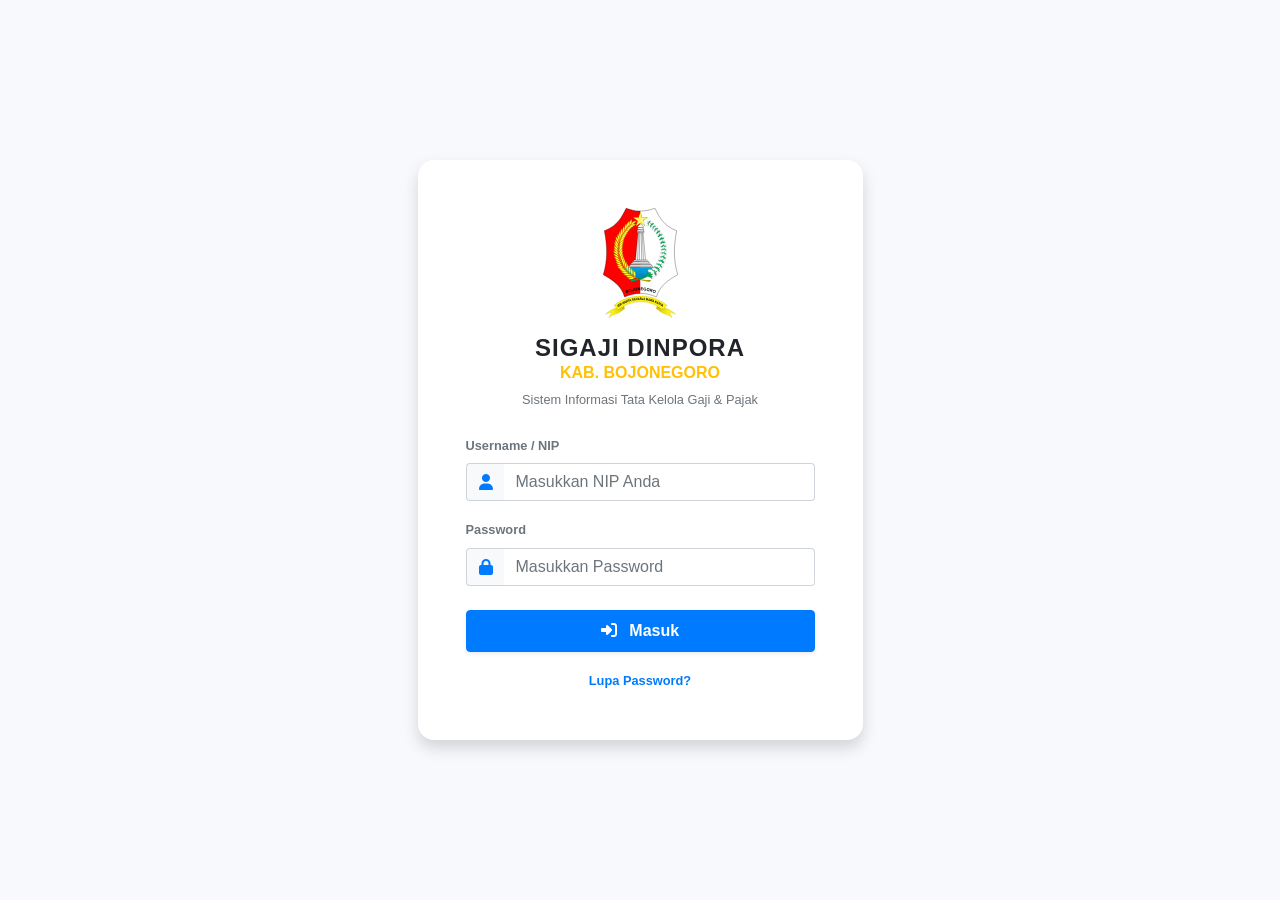
==== index.html @ 29901a2a "first commit" ====
<!DOCTYPE html>
<html lang="id">
<head>
    <meta charset="utf-8">
    <meta http-equiv="X-UA-Compatible" content="IE=edge">
    <meta name="viewport" content="width=device-width, initial-scale=1, shrink-to-fit=no">
    <title>SIGAJI - Dashboard</title>

    <link href="assets/sb-admin/vendor/fontawesome-free/css/all.min.css" rel="stylesheet" type="text/css">
    <link href="https://fonts.googleapis.com/css?family=Nunito:200,200i,300,300i,400,400i,600,600i,700,700i,800,800i,900,900i" rel="stylesheet">

    <link href="assets/sb-admin/css/sb-admin-2.min.css" rel="stylesheet">
    <link href="assets/css/custom.css" rel="stylesheet">
</head>

<body id="page-top">

    <div id="wrapper">

        <div id="sidebar-container"></div>

        <div id="content-wrapper" class="d-flex flex-column">

            <div id="content">

                <div id="topbar-container"></div>

                <div class="container-fluid" id="app-content">
                    <div class="text-center py-5">
                        <i class="fas fa-spinner fa-spin fa-3x text-primary mb-3"></i>
                        <p>Memuat halaman...</p>
                    </div>
                </div>
                </div>
            <footer class="sticky-footer bg-white">
                <div class="container my-auto">
                    <div class="copyright text-center my-auto">
                        <span>Hak Cipta &copy; SIGAJI 2026 by Prio</span>
                    </div>
                </div>
            </footer>
        </div>
    </div>
    <a class="scroll-to-top rounded" href="#page-top">
        <i class="fas fa-angle-up"></i>
    </a>
    <div class="modal fade" id="profilModal" tabindex="-1" role="dialog" aria-hidden="true">
    <div class="modal-dialog" role="document">
        <div class="modal-content border-0 shadow-lg">
            <div class="modal-header bg-primary text-white">
                <h5 class="modal-title font-weight-bold">Profil Pengguna</h5>
                <button type="button" class="close text-white" data-dismiss="modal"><span>&times;</span></button>
            </div>
            <div class="modal-body text-center pt-4">
                <div class="img-profile rounded-circle d-inline-flex align-items-center justify-content-center bg-light text-primary shadow-sm mb-3" style="width: 100px; height: 100px; font-size: 3rem;">
                    <i class="fas fa-user-tie"></i>
                </div>
                <h4 class="font-weight-bold text-gray-900 mb-1" id="modalNama">...</h4>
                <p class="text-primary font-weight-bold mb-4" id="modalJabatan">...</p>
                <ul class="list-group list-group-flush text-left mt-2">
                    <li class="list-group-item d-flex justify-content-between align-items-center px-2">
                        <span class="text-muted"><i class="fas fa-id-badge mr-2"></i>Username/NIP</span>
                        <span class="font-weight-bold text-gray-800" id="modalUsername">...</span>
                    </li>
                    <li class="list-group-item d-flex justify-content-between align-items-center px-2">
                        <span class="text-muted"><i class="fas fa-envelope mr-2"></i>Email</span>
                        <span class="font-weight-bold text-gray-800" id="modalEmail">...</span>
                    </li>
                    <li class="list-group-item d-flex justify-content-between align-items-center px-2">
                        <span class="text-muted"><i class="fas fa-shield-alt mr-2"></i>Hak Akses</span>
                        <span class="badge badge-success px-2 py-1 text-uppercase" id="modalRole">...</span>
                    </li>
                </ul>
            </div>
            <div class="modal-footer bg-light">
                <button type="button" class="btn btn-secondary" data-dismiss="modal">Tutup</button>
            </div>
        </div>
    </div>
</div>

<div class="modal fade" id="logoutModal" tabindex="-1" role="dialog" aria-hidden="true">
    <div class="modal-dialog" role="document">
        <div class="modal-content border-0 shadow-lg">
            <div class="modal-header bg-danger text-white">
                <h5 class="modal-title font-weight-bold">Konfirmasi Keluar</h5>
                <button class="close text-white" type="button" data-dismiss="modal"><span>&times;</span></button>
            </div>
            <div class="modal-body">Apakah Anda yakin ingin keluar dari aplikasi SIGAJI? Sesi Anda akan diakhiri.</div>
            <div class="modal-footer bg-light">
                <button class="btn btn-secondary" type="button" data-dismiss="modal">Batal</button>
                <button class="btn btn-danger" onclick="executeLogout()">Ya, Keluar</button>
            </div>
        </div>
    </div>
</div>

    <script src="assets/js/config.js"></script>
    <script src="assets/js/auth.js"></script>

    <script src="assets/sb-admin/vendor/jquery/jquery.min.js"></script>
    <script src="assets/sb-admin/vendor/bootstrap/js/bootstrap.bundle.min.js"></script>
    <script src="assets/sb-admin/vendor/jquery-easing/jquery.easing.min.js"></script>
    <script src="assets/sb-admin/js/sb-admin-2.min.js"></script>

    <script>
        document.addEventListener("DOMContentLoaded", async function() {
        Auth.check();

        // 1. Load Sidebar
        await loadComponent('partials/sidebar.html', 'sidebar-container');
        
        // 2. Load Navbar DAN Suntik Data User
        await loadComponent('partials/navbar.html', 'topbar-container');
        
        // 🔥 PANGGIL DISINI SETELAH NAVBAR LOAD SELESAI
        injectUserData(); 

        loadPage('pages/dashboard.html');
        initSidebarInteraction();
    });

// Fungsi memuat komponen layout (Navbar, Sidebar)
        async function loadComponent(file, containerId) {
            try {
                const response = await fetch(file);
                if(response.ok) {
                    const html = await response.text();
                    const container = document.getElementById(containerId);
                    container.innerHTML = html;
                    
                    // 🔥 JURUS PAMUNGKAS: Paksa browser jalanin <script> di dalam komponen
                    executeScripts(container);
                }
            } catch (err) {
                console.error(`Gagal memuat ${file}`, err);
            }
        }

        function setActiveSidebar(filename) {
            $('.sidebar .nav-item').removeClass('active');
            $('.sidebar .collapse-item').removeClass('active');

            // Pastikan cuma nyari tag <a> yang ada di dalam .nav-item
            let targetLink = $(`.sidebar .nav-item a[onclick*="${filename}"]`);

            if (targetLink.length > 0) {
                if (targetLink.hasClass('collapse-item')) {
                    targetLink.addClass('active');
                    targetLink.closest('.nav-item').addClass('active');
                    targetLink.closest('.collapse').collapse('show'); 
                } else {
                    targetLink.closest('.nav-item').addClass('active');
                }
            }
        }

        // Fungsi memuat konten dinamis (pengganti perpindahan halaman)
        async function loadPage(fullUrl) {
            const container = document.getElementById('app-content');
            container.innerHTML = '<div class="text-center py-5"><i class="fas fa-spinner fa-spin fa-3x text-primary"></i></div>';
            
            // 1. Pisahkan nama file dan parameternya
            const parts = fullUrl.split('?');
            const file = parts[0];         // contoh: 'content_pegawai.html'
            const queryString = parts[1];  // contoh: 'jenis=pns'

            // 2. Ubah URL Browser diam-diam biar Script di dalam bisa baca paramnya
            if (queryString) {
                window.history.pushState({}, '', '?' + queryString);
            } else {
                window.history.pushState({}, '', window.location.pathname);
            }

            setActiveSidebar(file);

            try {
                // 3. Fetch nama filenya aja (Biar Live Server gak ngambek 404)
                const response = await fetch(file);
                if(response.ok) {
                    const html = await response.text();
                    container.innerHTML = html;
                    
                    // Eksekusi ulang script
                    executeScripts(container);
                } else {
                    container.innerHTML = `<div class="alert alert-danger text-center">Halaman <b>${file}</b> belum dibuat atau tidak ditemukan.</div>`;
                }
            } catch (err) {
                container.innerHTML = '<div class="alert alert-danger">Gagal memuat halaman. Pastikan server berjalan.</div>';
            }
        }

        

        // Mengeksekusi ulang tag <script> yang ter-load via fetch
        function executeScripts(container) {
            // 1. Bersihkan sampah modal lama sebelum load yang baru
            $('.modal-backdrop').remove();
            $('body').removeClass('modal-open').css('padding-right', '');

            // 2. JURUS BRUTAL: Pindahkan modal ke luar agar tidak stuck
            const modals = container.querySelectorAll('.modal');
            modals.forEach(modal => {
                document.body.appendChild(modal); // Pindahin modal langsung ke bawah body
            });

            // 3. Jalankan script bawaan lu (copy script tag)
            const scripts = container.querySelectorAll("script");
            scripts.forEach(oldScript => {
                const newScript = document.createElement("script");
                Array.from(oldScript.attributes).forEach(attr => newScript.setAttribute(attr.name, attr.value));
                newScript.appendChild(document.createTextNode(oldScript.innerHTML));
                oldScript.parentNode.replaceChild(newScript, oldScript);
            });
        }

        function initSidebarInteraction() {
            // Bersihin event lama
            $(document).off('click', '.sidebar a');

            // Deteksi kalau ada link di sidebar yang diklik
            $(document).on('click', '.sidebar a', function(e) {
                var $this = $(this);

                // Abaikan kalau yang diklik itu tombol induknya (Dropdown)
                if ($this.attr('data-toggle') === 'collapse') {
                    return; 
                }

                // 🔥 JURUS BARU: Abaikan kalau yang diklik itu Logo / Brand
                if ($this.hasClass('sidebar-brand')) {
                    return; 
                }

                // 1. URUSAN WARNA (ACTIVE STATE)
                $('.sidebar .nav-item').removeClass('active');
                $('.sidebar .collapse-item').removeClass('active');

                if ($this.hasClass('collapse-item')) {
                    // Kalau ngeklik sub-menu (PNS / PPPK)
                    $this.addClass('active');
                    $this.closest('.nav-item').addClass('active');
                } else {
                    // Kalau ngeklik menu tunggal (Dashboard / Import)
                    $this.closest('.nav-item').addClass('active');
                    
                    // 2. TUTUP OTOMATIS: Karena ini menu tunggal, tutup semua folder yang mangap
                    $('.sidebar .collapse.show').collapse('hide');
                }
            });
        }
        
        // Fungsi global untuk link menu (Panggil di sidebar: onclick="loadPage('content_pegawai.html')")
        window.loadPage = loadPage;
    </script>
    <script>
// Jurus Event Delegation buat SPA (Anti Lupa Tombol)
$(document).ready(function() {
    
    // Matikan dulu script lama bawaan SB Admin biar gak bentrok
    $(document).off('click', '#sidebarToggle, #sidebarToggleTop');

    // Pasang script baru yang tahan banting di mode SPA
    $(document).on('click', '#sidebarToggle, #sidebarToggleTop', function(e) {
        $("body").toggleClass("sidebar-toggled");
        $(".sidebar").toggleClass("toggled");
        
        // Kalau sidebar mengecil, tutup menu yang lagi kebuka
        if ($(".sidebar").hasClass("toggled")) {
          $('.sidebar .collapse').collapse('hide');
        };
    });

    // Fix buat layar HP: Kalau layar di-resize, sesuaikan sidebarnya
    $(window).resize(function() {
        if ($(window).width() < 768) {
            $('.sidebar .collapse').collapse('hide');
        }
        if ($(window).width() < 480 && !$(".sidebar").hasClass("toggled")) {
            $("body").addClass("sidebar-toggled");
            $(".sidebar").addClass("toggled");
            $('.sidebar .collapse').collapse('hide');
        }
    });
});
</script>

<script>
    // 1. Fungsi Jam & Tanggal Realtime (Global)
    function updateClock() {
        const now = new Date();
        const dateEl = document.getElementById('realtimeDate');
        const clockEl = document.getElementById('realtimeClock');
        
        if (dateEl) dateEl.innerText = now.toLocaleDateString('id-ID', { weekday: 'long', year: 'numeric', month: 'long', day: 'numeric' });
        if (clockEl) clockEl.innerText = now.toLocaleTimeString('id-ID', { hour: '2-digit', minute: '2-digit', second: '2-digit' }) + ' WIB';
    }
    setInterval(updateClock, 1000);

    // 2. Fungsi Eksekusi Logout
    function executeLogout() {
        $('#logoutModal').modal('hide');
        setTimeout(() => {
            // Bersihkan storage & tendang ke login
            localStorage.clear();
            window.location.href = 'login.html';
        }, 300);
    }

    // 3. Fungsi Suntik Data User (Role vs Level)
    function injectUserData() {
    const rawData = localStorage.getItem('user_data');
    if (!rawData) return;

    try {
        const user = JSON.parse(rawData);
        
        // Update di Navbar (Cek ID sesuai navbar.html lu)
        const navName = document.getElementById('navUsername');
        const navJab = document.getElementById('navUserJabatan'); // Tambahin ID ini di navbar.html lu
        
        if(navName) navName.innerText = user.nama || user.username || user.email;
        if(navJab)  navJab.innerText = user.jabatan || user.role;
        
        // Update di Modal Profil (Index.html)
        if(document.getElementById('modalNama'))     document.getElementById('modalNama').innerText = user.nama;
        if(document.getElementById('modalEmail'))     document.getElementById('modalEmail').innerText = user.email;
        if(document.getElementById('modalJabatan'))  document.getElementById('modalJabatan').innerText = user.jabatan;
        if(document.getElementById('modalUsername')) document.getElementById('modalUsername').innerText = user.username;
        if(document.getElementById('modalRole'))     document.getElementById('modalRole').innerText = user.role.toUpperCase();
    } catch (e) {
        console.error("Gagal parsing user_data", e);
    }
    }

    // Jalankan inject data setiap kali navbar selesai di-load oleh router SPA lu
    // Panggil injectUserData() di dalam callback fetch navbar lu.
</script>
</body>
</html>
---- assets/css/custom.css ----
/* Styling biar logo Bojonegoro gak gepeng pas sidebar ditutup */
.sidebar.toggled .sidebar-brand .sidebar-brand-icon img {
    width: 25px !important;
    height: auto !important;
}

/* Formula Paksa Sidebar Full Height */
#wrapper {
    display: flex;
    min-height: 100vh; /* Minimal setinggi layar */
    height: auto;      /* Bisa melar lebih dari layar */
    align-items: stretch;
}

#accordionSidebar {
    /* Biar warna birunya ditarik sampai bawah ngikutin wrapper */
    min-height: 100%; 
    height: auto !important;
    
    /* Tambahan biar pas scroll tetap stabil */
    display: flex;
    flex-direction: column;
}

#content-wrapper {
    flex: 1; /* Biar konten ngambil sisa ruang yang ada */
    display: flex;
    flex-direction: column;
    min-height: 100vh;
}

/* Fix untuk mobile: pastikan sidebar gak nutupin layar tapi tetap full */
@media (max-width: 768px) {
    #wrapper {
        min-height: 100vh;
    }
}

/* Pastikan Topbar dan Tombol Navigasi selalu di lapisan paling atas */
.topbar {
    z-index: 1000 !important;
    position: relative !important;
}

#sidebarToggle, 
#sidebarToggleTop, 
.topbar .nav-item {
    z-index: 1001 !important;
    position: relative !important;
    cursor: pointer !important;
    pointer-events: auto !important; /* Paksa klik tembus */
}

/* Pastikan wrapper konten tidak menutupi header */
#content-wrapper {
    position: relative;
    z-index: 1;
}

/* Solusi kalau modal sering stuck di belakang layar abu-abu */
.modal {
    overflow-y: auto !important;
}
.modal-backdrop {
    z-index: 1040 !important;
}
.modal {
    z-index: 1050 !important;
}
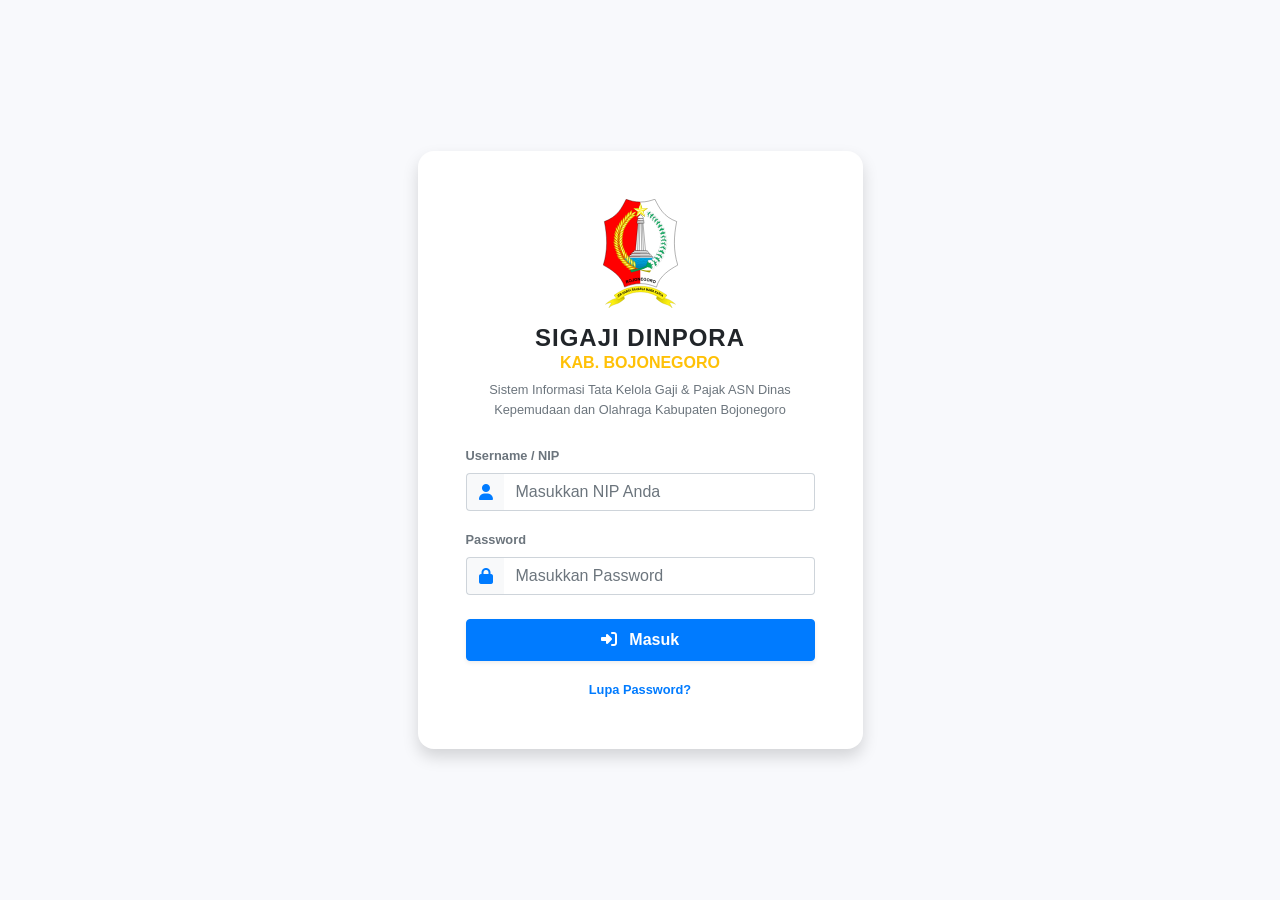
==== commit 417ef00f: "perbaiki sidebar" ====
--- a/index.html
+++ b/index.html
@@ -8,7 +8,6 @@
 
     <link href="assets/sb-admin/vendor/fontawesome-free/css/all.min.css" rel="stylesheet" type="text/css">
     <link href="https://fonts.googleapis.com/css?family=Nunito:200,200i,300,300i,400,400i,600,600i,700,700i,800,800i,900,900i" rel="stylesheet">
-
     <link href="assets/sb-admin/css/sb-admin-2.min.css" rel="stylesheet">
     <link href="assets/css/custom.css" rel="stylesheet">
 </head>
@@ -16,22 +15,20 @@
 <body id="page-top">
 
     <div id="wrapper">
-
         <div id="sidebar-container"></div>
-
+        
         <div id="content-wrapper" class="d-flex flex-column">
-
             <div id="content">
-
                 <div id="topbar-container"></div>
-
+                
                 <div class="container-fluid" id="app-content">
                     <div class="text-center py-5">
                         <i class="fas fa-spinner fa-spin fa-3x text-primary mb-3"></i>
                         <p>Memuat halaman...</p>
                     </div>
                 </div>
-                </div>
+            </div>
+            
             <footer class="sticky-footer bg-white">
                 <div class="container my-auto">
                     <div class="copyright text-center my-auto">
@@ -41,63 +38,64 @@
             </footer>
         </div>
     </div>
+
     <a class="scroll-to-top rounded" href="#page-top">
         <i class="fas fa-angle-up"></i>
     </a>
+
     <div class="modal fade" id="profilModal" tabindex="-1" role="dialog" aria-hidden="true">
-    <div class="modal-dialog" role="document">
-        <div class="modal-content border-0 shadow-lg">
-            <div class="modal-header bg-primary text-white">
-                <h5 class="modal-title font-weight-bold">Profil Pengguna</h5>
-                <button type="button" class="close text-white" data-dismiss="modal"><span>&times;</span></button>
-            </div>
-            <div class="modal-body text-center pt-4">
-                <div class="img-profile rounded-circle d-inline-flex align-items-center justify-content-center bg-light text-primary shadow-sm mb-3" style="width: 100px; height: 100px; font-size: 3rem;">
-                    <i class="fas fa-user-tie"></i>
-                </div>
-                <h4 class="font-weight-bold text-gray-900 mb-1" id="modalNama">...</h4>
-                <p class="text-primary font-weight-bold mb-4" id="modalJabatan">...</p>
-                <ul class="list-group list-group-flush text-left mt-2">
-                    <li class="list-group-item d-flex justify-content-between align-items-center px-2">
-                        <span class="text-muted"><i class="fas fa-id-badge mr-2"></i>Username/NIP</span>
-                        <span class="font-weight-bold text-gray-800" id="modalUsername">...</span>
-                    </li>
-                    <li class="list-group-item d-flex justify-content-between align-items-center px-2">
-                        <span class="text-muted"><i class="fas fa-envelope mr-2"></i>Email</span>
-                        <span class="font-weight-bold text-gray-800" id="modalEmail">...</span>
-                    </li>
-                    <li class="list-group-item d-flex justify-content-between align-items-center px-2">
-                        <span class="text-muted"><i class="fas fa-shield-alt mr-2"></i>Hak Akses</span>
-                        <span class="badge badge-success px-2 py-1 text-uppercase" id="modalRole">...</span>
-                    </li>
-                </ul>
-            </div>
-            <div class="modal-footer bg-light">
-                <button type="button" class="btn btn-secondary" data-dismiss="modal">Tutup</button>
+        <div class="modal-dialog" role="document">
+            <div class="modal-content border-0 shadow-lg">
+                <div class="modal-header bg-primary text-white">
+                    <h5 class="modal-title font-weight-bold">Profil Pengguna</h5>
+                    <button type="button" class="close text-white" data-dismiss="modal"><span>&times;</span></button>
+                </div>
+                <div class="modal-body text-center pt-4">
+                    <div class="img-profile rounded-circle d-inline-flex align-items-center justify-content-center bg-light text-primary shadow-sm mb-3" style="width: 100px; height: 100px; font-size: 3rem;">
+                        <i class="fas fa-user-tie"></i>
+                    </div>
+                    <h4 class="font-weight-bold text-gray-900 mb-1" id="modalNama">...</h4>
+                    <p class="text-primary font-weight-bold mb-4" id="modalJabatan">...</p>
+                    <ul class="list-group list-group-flush text-left mt-2">
+                        <li class="list-group-item d-flex justify-content-between align-items-center px-2">
+                            <span class="text-muted"><i class="fas fa-id-badge mr-2"></i>Username/NIP</span>
+                            <span class="font-weight-bold text-gray-800" id="modalUsername">...</span>
+                        </li>
+                        <li class="list-group-item d-flex justify-content-between align-items-center px-2">
+                            <span class="text-muted"><i class="fas fa-envelope mr-2"></i>Email</span>
+                            <span class="font-weight-bold text-gray-800" id="modalEmail">...</span>
+                        </li>
+                        <li class="list-group-item d-flex justify-content-between align-items-center px-2">
+                            <span class="text-muted"><i class="fas fa-shield-alt mr-2"></i>Hak Akses</span>
+                            <span class="badge badge-success px-2 py-1 text-uppercase" id="modalRole">...</span>
+                        </li>
+                    </ul>
+                </div>
+                <div class="modal-footer bg-light">
+                    <button type="button" class="btn btn-secondary" data-dismiss="modal">Tutup</button>
+                </div>
             </div>
         </div>
     </div>
-</div>
-
-<div class="modal fade" id="logoutModal" tabindex="-1" role="dialog" aria-hidden="true">
-    <div class="modal-dialog" role="document">
-        <div class="modal-content border-0 shadow-lg">
-            <div class="modal-header bg-danger text-white">
-                <h5 class="modal-title font-weight-bold">Konfirmasi Keluar</h5>
-                <button class="close text-white" type="button" data-dismiss="modal"><span>&times;</span></button>
-            </div>
-            <div class="modal-body">Apakah Anda yakin ingin keluar dari aplikasi SIGAJI? Sesi Anda akan diakhiri.</div>
-            <div class="modal-footer bg-light">
-                <button class="btn btn-secondary" type="button" data-dismiss="modal">Batal</button>
-                <button class="btn btn-danger" onclick="executeLogout()">Ya, Keluar</button>
+
+    <div class="modal fade" id="logoutModal" tabindex="-1" role="dialog" aria-hidden="true">
+        <div class="modal-dialog" role="document">
+            <div class="modal-content border-0 shadow-lg">
+                <div class="modal-header bg-danger text-white">
+                    <h5 class="modal-title font-weight-bold">Konfirmasi Keluar</h5>
+                    <button class="close text-white" type="button" data-dismiss="modal"><span>&times;</span></button>
+                </div>
+                <div class="modal-body">Apakah Anda yakin ingin keluar dari aplikasi SIGAJI? Sesi Anda akan diakhiri.</div>
+                <div class="modal-footer bg-light">
+                    <button class="btn btn-secondary" type="button" data-dismiss="modal">Batal</button>
+                    <button class="btn btn-danger" onclick="executeLogout()">Ya, Keluar</button>
+                </div>
             </div>
         </div>
     </div>
-</div>
 
     <script src="assets/js/config.js"></script>
     <script src="assets/js/auth.js"></script>
-
     <script src="assets/sb-admin/vendor/jquery/jquery.min.js"></script>
     <script src="assets/sb-admin/vendor/bootstrap/js/bootstrap.bundle.min.js"></script>
     <script src="assets/sb-admin/vendor/jquery-easing/jquery.easing.min.js"></script>
@@ -105,22 +103,16 @@
 
     <script>
         document.addEventListener("DOMContentLoaded", async function() {
-        Auth.check();
-
-        // 1. Load Sidebar
-        await loadComponent('partials/sidebar.html', 'sidebar-container');
-        
-        // 2. Load Navbar DAN Suntik Data User
-        await loadComponent('partials/navbar.html', 'topbar-container');
-        
-        // 🔥 PANGGIL DISINI SETELAH NAVBAR LOAD SELESAI
-        injectUserData(); 
-
-        loadPage('pages/dashboard.html');
-        initSidebarInteraction();
-    });
-
-// Fungsi memuat komponen layout (Navbar, Sidebar)
+            Auth.check();
+
+            await loadComponent('partials/sidebar.html', 'sidebar-container');
+            await loadComponent('partials/navbar.html', 'topbar-container');
+            
+            injectUserData(); 
+            loadPage('pages/dashboard.html');
+            initSidebarInteraction();
+        });
+
         async function loadComponent(file, containerId) {
             try {
                 const response = await fetch(file);
@@ -128,8 +120,6 @@
                     const html = await response.text();
                     const container = document.getElementById(containerId);
                     container.innerHTML = html;
-                    
-                    // 🔥 JURUS PAMUNGKAS: Paksa browser jalanin <script> di dalam komponen
                     executeScripts(container);
                 }
             } catch (err) {
@@ -141,7 +131,6 @@
             $('.sidebar .nav-item').removeClass('active');
             $('.sidebar .collapse-item').removeClass('active');
 
-            // Pastikan cuma nyari tag <a> yang ada di dalam .nav-item
             let targetLink = $(`.sidebar .nav-item a[onclick*="${filename}"]`);
 
             if (targetLink.length > 0) {
@@ -155,17 +144,14 @@
             }
         }
 
-        // Fungsi memuat konten dinamis (pengganti perpindahan halaman)
         async function loadPage(fullUrl) {
             const container = document.getElementById('app-content');
             container.innerHTML = '<div class="text-center py-5"><i class="fas fa-spinner fa-spin fa-3x text-primary"></i></div>';
             
-            // 1. Pisahkan nama file dan parameternya
             const parts = fullUrl.split('?');
-            const file = parts[0];         // contoh: 'content_pegawai.html'
-            const queryString = parts[1];  // contoh: 'jenis=pns'
-
-            // 2. Ubah URL Browser diam-diam biar Script di dalam bisa baca paramnya
+            const file = parts[0]; 
+            const queryString = parts[1]; 
+
             if (queryString) {
                 window.history.pushState({}, '', '?' + queryString);
             } else {
@@ -175,13 +161,10 @@
             setActiveSidebar(file);
 
             try {
-                // 3. Fetch nama filenya aja (Biar Live Server gak ngambek 404)
                 const response = await fetch(file);
                 if(response.ok) {
                     const html = await response.text();
                     container.innerHTML = html;
-                    
-                    // Eksekusi ulang script
                     executeScripts(container);
                 } else {
                     container.innerHTML = `<div class="alert alert-danger text-center">Halaman <b>${file}</b> belum dibuat atau tidak ditemukan.</div>`;
@@ -191,21 +174,15 @@
             }
         }
 
-        
-
-        // Mengeksekusi ulang tag <script> yang ter-load via fetch
         function executeScripts(container) {
-            // 1. Bersihkan sampah modal lama sebelum load yang baru
             $('.modal-backdrop').remove();
             $('body').removeClass('modal-open').css('padding-right', '');
 
-            // 2. JURUS BRUTAL: Pindahkan modal ke luar agar tidak stuck
             const modals = container.querySelectorAll('.modal');
             modals.forEach(modal => {
-                document.body.appendChild(modal); // Pindahin modal langsung ke bawah body
-            });
-
-            // 3. Jalankan script bawaan lu (copy script tag)
+                document.body.appendChild(modal); 
+            });
+
             const scripts = container.querySelectorAll("script");
             scripts.forEach(oldScript => {
                 const newScript = document.createElement("script");
@@ -216,126 +193,98 @@
         }
 
         function initSidebarInteraction() {
-            // Bersihin event lama
+            // 🔥 JURUS PAMUNGKAS: LOGIKA HAMBURGER DAN MENU JADI SATU DI SINI
+            
+            // 1. Klik Hamburger Menu
+            $(document).off('click', '#sidebarToggleTop, #sidebarToggle');
+            $(document).on('click', '#sidebarToggleTop, #sidebarToggle', function(e) {
+                e.preventDefault();
+                $("body").toggleClass("sidebar-toggled");
+                $(".sidebar").toggleClass("toggled");
+                
+                // Lipat semua menu dropdown kalau di-kecilin
+                if ($(".sidebar").hasClass("toggled")) {
+                    $('.sidebar .collapse').collapse('hide');
+                }
+            });
+
+            // 2. Klik Item Menu (Link Sidebar)
             $(document).off('click', '.sidebar a');
-
-            // Deteksi kalau ada link di sidebar yang diklik
             $(document).on('click', '.sidebar a', function(e) {
                 var $this = $(this);
 
-                // Abaikan kalau yang diklik itu tombol induknya (Dropdown)
-                if ($this.attr('data-toggle') === 'collapse') {
+                // Abaikan kalau klik logo atau menu dropdown ("Data Pegawai")
+                if ($this.attr('data-toggle') === 'collapse' || $this.hasClass('sidebar-brand')) {
                     return; 
                 }
 
-                // 🔥 JURUS BARU: Abaikan kalau yang diklik itu Logo / Brand
-                if ($this.hasClass('sidebar-brand')) {
-                    return; 
-                }
-
-                // 1. URUSAN WARNA (ACTIVE STATE)
+                // Warnain menu yang aktif
                 $('.sidebar .nav-item').removeClass('active');
                 $('.sidebar .collapse-item').removeClass('active');
 
                 if ($this.hasClass('collapse-item')) {
-                    // Kalau ngeklik sub-menu (PNS / PPPK)
                     $this.addClass('active');
                     $this.closest('.nav-item').addClass('active');
+                    
+                    // Kalau mode mini (toggled), sembunyiin kotak putih PNS/PPPK habis diklik
+                    if ($(".sidebar").hasClass("toggled")) {
+                        $this.closest('.collapse').removeClass('show');
+                    }
                 } else {
-                    // Kalau ngeklik menu tunggal (Dashboard / Import)
                     $this.closest('.nav-item').addClass('active');
-                    
-                    // 2. TUTUP OTOMATIS: Karena ini menu tunggal, tutup semua folder yang mangap
-                    $('.sidebar .collapse.show').collapse('hide');
+                    $('.sidebar .collapse.show').collapse('hide'); // Lipat folder yang kebuka
+                }
+
+                // Kalau di layar HP (< 768px), otomatis tutup sidebar habis milih menu
+                if ($(window).width() < 768) {
+                    $("body").removeClass("sidebar-toggled");
+                    $(".sidebar").removeClass("toggled");
                 }
             });
         }
         
-        // Fungsi global untuk link menu (Panggil di sidebar: onclick="loadPage('content_pegawai.html')")
         window.loadPage = loadPage;
+
+        // Fungsi Global
+        function updateClock() {
+            const now = new Date();
+            const dateEl = document.getElementById('realtimeDate');
+            const clockEl = document.getElementById('realtimeClock');
+            
+            if (dateEl) dateEl.innerText = now.toLocaleDateString('id-ID', { weekday: 'long', year: 'numeric', month: 'long', day: 'numeric' });
+            if (clockEl) clockEl.innerText = now.toLocaleTimeString('id-ID', { hour: '2-digit', minute: '2-digit', second: '2-digit' }) + ' WIB';
+        }
+        setInterval(updateClock, 1000);
+
+        function executeLogout() {
+            $('#logoutModal').modal('hide');
+            setTimeout(() => {
+                localStorage.clear();
+                window.location.href = 'login.html';
+            }, 300);
+        }
+
+        function injectUserData() {
+            const rawData = localStorage.getItem('user_data');
+            if (!rawData) return;
+
+            try {
+                const user = JSON.parse(rawData);
+                const navName = document.getElementById('navUsername');
+                const navJab = document.getElementById('navUserJabatan'); 
+                
+                if(navName) navName.innerText = user.nama || user.username || user.email;
+                if(navJab)  navJab.innerText = user.jabatan || user.role;
+                
+                if(document.getElementById('modalNama'))     document.getElementById('modalNama').innerText = user.nama;
+                if(document.getElementById('modalEmail'))    document.getElementById('modalEmail').innerText = user.email;
+                if(document.getElementById('modalJabatan'))  document.getElementById('modalJabatan').innerText = user.jabatan;
+                if(document.getElementById('modalUsername')) document.getElementById('modalUsername').innerText = user.username;
+                if(document.getElementById('modalRole'))     document.getElementById('modalRole').innerText = user.role.toUpperCase();
+            } catch (e) {
+                console.error("Gagal parsing user_data", e);
+            }
+        }
     </script>
-    <script>
-// Jurus Event Delegation buat SPA (Anti Lupa Tombol)
-$(document).ready(function() {
-    
-    // Matikan dulu script lama bawaan SB Admin biar gak bentrok
-    $(document).off('click', '#sidebarToggle, #sidebarToggleTop');
-
-    // Pasang script baru yang tahan banting di mode SPA
-    $(document).on('click', '#sidebarToggle, #sidebarToggleTop', function(e) {
-        $("body").toggleClass("sidebar-toggled");
-        $(".sidebar").toggleClass("toggled");
-        
-        // Kalau sidebar mengecil, tutup menu yang lagi kebuka
-        if ($(".sidebar").hasClass("toggled")) {
-          $('.sidebar .collapse').collapse('hide');
-        };
-    });
-
-    // Fix buat layar HP: Kalau layar di-resize, sesuaikan sidebarnya
-    $(window).resize(function() {
-        if ($(window).width() < 768) {
-            $('.sidebar .collapse').collapse('hide');
-        }
-        if ($(window).width() < 480 && !$(".sidebar").hasClass("toggled")) {
-            $("body").addClass("sidebar-toggled");
-            $(".sidebar").addClass("toggled");
-            $('.sidebar .collapse').collapse('hide');
-        }
-    });
-});
-</script>
-
-<script>
-    // 1. Fungsi Jam & Tanggal Realtime (Global)
-    function updateClock() {
-        const now = new Date();
-        const dateEl = document.getElementById('realtimeDate');
-        const clockEl = document.getElementById('realtimeClock');
-        
-        if (dateEl) dateEl.innerText = now.toLocaleDateString('id-ID', { weekday: 'long', year: 'numeric', month: 'long', day: 'numeric' });
-        if (clockEl) clockEl.innerText = now.toLocaleTimeString('id-ID', { hour: '2-digit', minute: '2-digit', second: '2-digit' }) + ' WIB';
-    }
-    setInterval(updateClock, 1000);
-
-    // 2. Fungsi Eksekusi Logout
-    function executeLogout() {
-        $('#logoutModal').modal('hide');
-        setTimeout(() => {
-            // Bersihkan storage & tendang ke login
-            localStorage.clear();
-            window.location.href = 'login.html';
-        }, 300);
-    }
-
-    // 3. Fungsi Suntik Data User (Role vs Level)
-    function injectUserData() {
-    const rawData = localStorage.getItem('user_data');
-    if (!rawData) return;
-
-    try {
-        const user = JSON.parse(rawData);
-        
-        // Update di Navbar (Cek ID sesuai navbar.html lu)
-        const navName = document.getElementById('navUsername');
-        const navJab = document.getElementById('navUserJabatan'); // Tambahin ID ini di navbar.html lu
-        
-        if(navName) navName.innerText = user.nama || user.username || user.email;
-        if(navJab)  navJab.innerText = user.jabatan || user.role;
-        
-        // Update di Modal Profil (Index.html)
-        if(document.getElementById('modalNama'))     document.getElementById('modalNama').innerText = user.nama;
-        if(document.getElementById('modalEmail'))     document.getElementById('modalEmail').innerText = user.email;
-        if(document.getElementById('modalJabatan'))  document.getElementById('modalJabatan').innerText = user.jabatan;
-        if(document.getElementById('modalUsername')) document.getElementById('modalUsername').innerText = user.username;
-        if(document.getElementById('modalRole'))     document.getElementById('modalRole').innerText = user.role.toUpperCase();
-    } catch (e) {
-        console.error("Gagal parsing user_data", e);
-    }
-    }
-
-    // Jalankan inject data setiap kali navbar selesai di-load oleh router SPA lu
-    // Panggil injectUserData() di dalam callback fetch navbar lu.
-</script>
 </body>
 </html>
--- a/assets/css/custom.css
+++ b/assets/css/custom.css
@@ -1,69 +1,94 @@
-/* Styling biar logo Bojonegoro gak gepeng pas sidebar ditutup */
-.sidebar.toggled .sidebar-brand .sidebar-brand-icon img {
-    width: 25px !important;
-    height: auto !important;
+/* =========================================================
+   1. LAYOUT UTAMA (BIRU FULL & ANTI DOUBLE SCROLL)
+========================================================= */
+html, body {
+    min-height: 100vh; 
+    margin: 0;
+    padding: 0;
 }
 
-/* Formula Paksa Sidebar Full Height */
 #wrapper {
     display: flex;
-    min-height: 100vh; /* Minimal setinggi layar */
-    height: auto;      /* Bisa melar lebih dari layar */
-    align-items: stretch;
+    min-height: 100vh;
+    align-items: stretch; /* Narik tinggi sama rata */
 }
 
-#accordionSidebar {
-    /* Biar warna birunya ditarik sampai bawah ngikutin wrapper */
-    min-height: 100%; 
-    height: auto !important;
-    
-    /* Tambahan biar pas scroll tetap stabil */
+/* 🔥 INI OBATNYA: Maksa pembungkus sidebar lu ikut melar 🔥 */
+#sidebar-container {
     display: flex;
     flex-direction: column;
 }
 
 #content-wrapper {
-    flex: 1; /* Biar konten ngambil sisa ruang yang ada */
+    flex: 1;
     display: flex;
     flex-direction: column;
-    min-height: 100vh;
+    width: 100%;
+    background-color: #f8f9fc;
+    overflow-x: hidden; 
 }
 
-/* Fix untuk mobile: pastikan sidebar gak nutupin layar tapi tetap full */
-@media (max-width: 768px) {
-    #wrapper {
-        min-height: 100vh;
+#accordionSidebar {
+    flex: 1; /* Maksa warna biru narik sampai dasar container */
+    z-index: 1040;
+}
+
+/* =========================================================
+   2. FIX LOGO SAAT SIDEBAR MENGECIL
+========================================================= */
+.sidebar.toggled .sidebar-brand-text {
+    display: none !important; /* Hilangkan teks "SIGAJI" */
+}
+.sidebar.toggled .sidebar-brand-icon img {
+    width: 25px !important; /* Kecilin logo Bojonegoro */
+    transition: all 0.2s ease;
+}
+
+/* =========================================================
+   3. MENU MELAYANG (PNS/PPPK) PAS SIDEBAR KECIL
+========================================================= */
+@media (min-width: 768px) {
+    /* Biar menu gak kepotong warna biru */
+    .sidebar.toggled {
+        overflow: visible !important;
+    }
+    
+    /* Paksa kotak sub-menu melayang di kanan ikon */
+    .sidebar.toggled .nav-item .collapse {
+        position: absolute !important;
+        left: calc(6.5rem) !important;
+        z-index: 1050 !important;
+        top: 0;
+        display: none; /* Sembunyi kalau gak disorot */
+    }
+    
+    /* Munculin pas mouse ngelewatin menu (Hover) */
+    .sidebar.toggled .nav-item:hover .collapse {
+        display: block !important;
+    }
+    
+    /* Percantik kotak putihnya */
+    .sidebar.toggled .nav-item .collapse .collapse-inner {
+        background-color: white !important;
+        box-shadow: 0 0.5rem 1rem rgba(0, 0, 0, 0.15) !important;
+        border-radius: 0.35rem !important;
+        width: 10rem !important;
+        margin: 0 !important;
     }
 }
 
-/* Pastikan Topbar dan Tombol Navigasi selalu di lapisan paling atas */
-.topbar {
-    z-index: 1000 !important;
-    position: relative !important;
+/* =========================================================
+   4. FIX Z-INDEX MODAL & HAMBURGER
+========================================================= */
+#sidebarToggleTop {
+    z-index: 1050 !important;
+    position: relative;
+    cursor: pointer;
 }
-
-#sidebarToggle, 
-#sidebarToggleTop, 
-.topbar .nav-item {
-    z-index: 1001 !important;
-    position: relative !important;
-    cursor: pointer !important;
-    pointer-events: auto !important; /* Paksa klik tembus */
-}
-
-/* Pastikan wrapper konten tidak menutupi header */
-#content-wrapper {
-    position: relative;
-    z-index: 1;
-}
-
-/* Solusi kalau modal sering stuck di belakang layar abu-abu */
 .modal {
     overflow-y: auto !important;
+    z-index: 1060 !important;
 }
 .modal-backdrop {
-    z-index: 1040 !important;
-}
-.modal {
     z-index: 1050 !important;
 }
